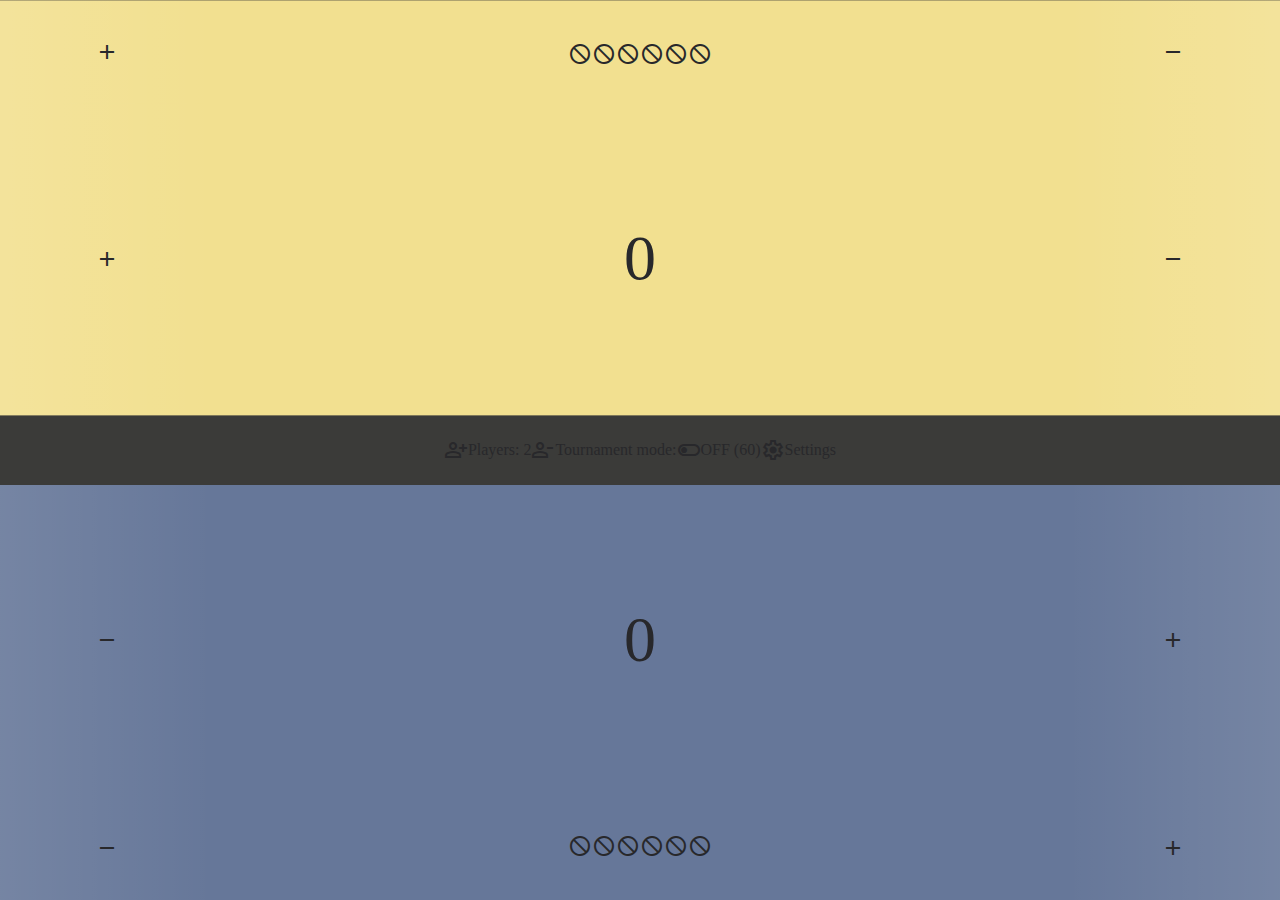
==== index.html @ 219f63d1 "Add files via upload" ====
<!DOCTYPE html>
<html>
<head>
  <meta charset="utf-8">
  <meta name="viewport" content="width=device-width, initial-scale=1, maximum-scale=1, user-scalable=no">
  <title>Animo - Sharpen Your Sword</title>
  <link href="https://fonts.googleapis.com/css2?family=Material+Symbols+Outlined" rel="stylesheet" />
  <link href="style/style.css" rel="stylesheet" type="text/css">
  <script src="js/settings.js"></script>
</head>
<body>

<div class="scoreboard">
  <!-- PLAYER 1 -->
  <div class="playercard p1 duo">
    <div class="carddata controls del" id="p1_delVpoints" onClick="delVpoints('p1');"><span class="material-symbols-outlined">remove</span></div>
    <div class="carddata vpoints" id="p1_vpoints">0</div>
    <div class="carddata controls add" id="p1_addVpoints" onClick="addVpoints('p1');"><span class="material-symbols-outlined">add</span></div>
    <div class="carddata controls del" id="p1_delSinnies" onClick="delSinnies('p1');"><span class="material-symbols-outlined">remove</span></div>
    <div class="carddata sinnies" id="p1_sinnies">
      <span id="p1_sinnie1"><span class="material-symbols-outlined">block</span></span>
      <span id="p1_sinnie2"><span class="material-symbols-outlined">block</span></span>
      <span id="p1_sinnie3"><span class="material-symbols-outlined">block</span></span>
      <span id="p1_sinnie4"><span class="material-symbols-outlined">block</span></span>
      <span id="p1_sinnie5"><span class="material-symbols-outlined">block</span></span>
      <span id="p1_sinnie6"><span class="material-symbols-outlined">block</span></span>
    </div>
    <div class="carddata controls add" id="p1_addSinnies" onClick="addSinnies('p1');"><span class="material-symbols-outlined">add</span></div>
  </div>
  <!-- PLAYER 2 -->
  <div class="playercard p2 duo">
    <div class="carddata controls del" id="p2_delVpoints" onClick="delVpoints('p2');"><span class="material-symbols-outlined">remove</span></div>
    <div class="carddata vpoints" id="p2_vpoints">0</div>
    <div class="carddata controls add" id="p2_addVpoints" onClick="addVpoints('p2');"><span class="material-symbols-outlined">add</span></div>
    <div class="carddata controls del" id="p2_delSinnies" onClick="delSinnies('p2');"><span class="material-symbols-outlined">remove</span></div>
    <div class="carddata sinnies" id="p2_sinnies">
      <span id="p2_sinnie1"><span class="material-symbols-outlined">block</span></span>
      <span id="p2_sinnie2"><span class="material-symbols-outlined">block</span></span>
      <span id="p2_sinnie3"><span class="material-symbols-outlined">block</span></span>
      <span id="p2_sinnie4"><span class="material-symbols-outlined">block</span></span>
      <span id="p2_sinnie5"><span class="material-symbols-outlined">block</span></span>
      <span id="p2_sinnie6"><span class="material-symbols-outlined">block</span></span>
    </div>
    <div class="carddata controls add" id="p2_addSinnies" onClick="addSinnies('p2');"><span class="material-symbols-outlined">add</span></div>
  </div>
  <!-- PLAYER 3 -->
  <div class="playercard p3 duo">Player 3</div>
  <!-- PLAYER 4 -->
  <div class="playercard p4 duo">Player 4</div>
  
  <div class="hotbar duo">
    <span class="material-symbols-outlined">person_add</span>
    <span>Players: 2</span>
    <span class="material-symbols-outlined">person_remove</span>
    <span>Tournament mode:</span>
    <span class="material-symbols-outlined" id="tournamentMode" onClick="toggleTournamentMode();">toggle_off</span><span id="tournamentModeStatus">OFF (60)</span>
    <span class="material-symbols-outlined">settings</span> Settings
  </div>

</div>

</body>
</html>
---- style/style.css ----
:root {
  --color-faith: #667799;
  --color-hope: #f2e090;
  --color-love: #dd7788;
  --color-spirit: #7a9460;
}

body {
	background: #3b3b39;
	color: #28282b;
  padding: 0px;
  margin: 0px;
}

.scoreboard {
  height: 100dvh;
  width: 100dvw;
  display: grid;
  grid-template-rows: repeat(13, 1fr);
  grid-template-columns: 1fr 1fr;
}

.playercard {
  display: grid;
  grid-template-rows: 3fr 1fr;
  grid-template-columns: 1fr 4fr 1fr;
}

.playercard.p1 { background-color: var(--color-faith); }
.playercard.p2 { background-color: var(--color-hope); }
.playercard.p3 { background-color: var(--color-love); }
.playercard.p4 { background-color: var(--color-spirit); }

.carddata, .hotbar {
  display: flex;
  align-items: center;
  justify-content: center;
  text-align: center;
  -webkit-user-select: none; /* Safari */
  -ms-user-select: none; /* IE 10 and IE 11 */
  user-select: none; /* Standard syntax */
}

.vpoints {
  font-size: 4em;
}

.controls.add {
  background-image: linear-gradient(to right, rgba(255,255,255,0), rgba(255,255,255,0.1));
}

.controls.del {
  background-image: linear-gradient(to left, rgba(255,255,255,0), rgba(255,255,255,0.1));
}

/* SOLO */
.playercard.p1.solo {
  grid-area: 2 / 1 / 14 / 3;
  transform: rotate(0deg);
}

.playercard.p2.solo, .playercard.p3.solo, .playercard.p4.solo {
  display: none;
}

.hotbar.solo {
  grid-area: 1 / 1 / 2 / 3;
}

/* DUO */
.playercard.p1.duo {
  grid-area: 8 / 1 / 14 / 3;
  transform: rotate(0deg);
}

.playercard.p2.duo {
  grid-area: 1 / 1 / 7 / 3;
  transform: rotate(180deg);
}

.playercard.p3.duo, .playercard.p4.duo {
  display: none;
}

.hotbar.duo {
  grid-area: 7 / 1 / 8 / 3;
}

/* TRIO */
.playercard.p1.trio {
  grid-area: 8 / 1 / 14 / 3;
}

.playercard.p2.trio {
  grid-area: 1 / 1 / 7 / 2;
}

.playercard.p3.trio {
  grid-area: 1 / 2 / 7 / 3;
}

.playercard.p4.trio {
  display: none;
}

.hotbar.trio {
  grid-area: 7 / 1 / 8 / 3;
}

/* QUAD */
.playercard.p1.quad {
  grid-area: 8 / 1 / 14 / 2;
}

.playercard.p2.quad {
  grid-area: 1 / 1 / 7 / 2;
}

.playercard.p3.quad {
  grid-area: 1 / 2 / 8 / 3;
}

.playercard.p4.quad {
  grid-area: 8 / 2 / 14 / 3;
}

.hotbar.quad {
  grid-area: 7 / 1 / 8 / 3;
}
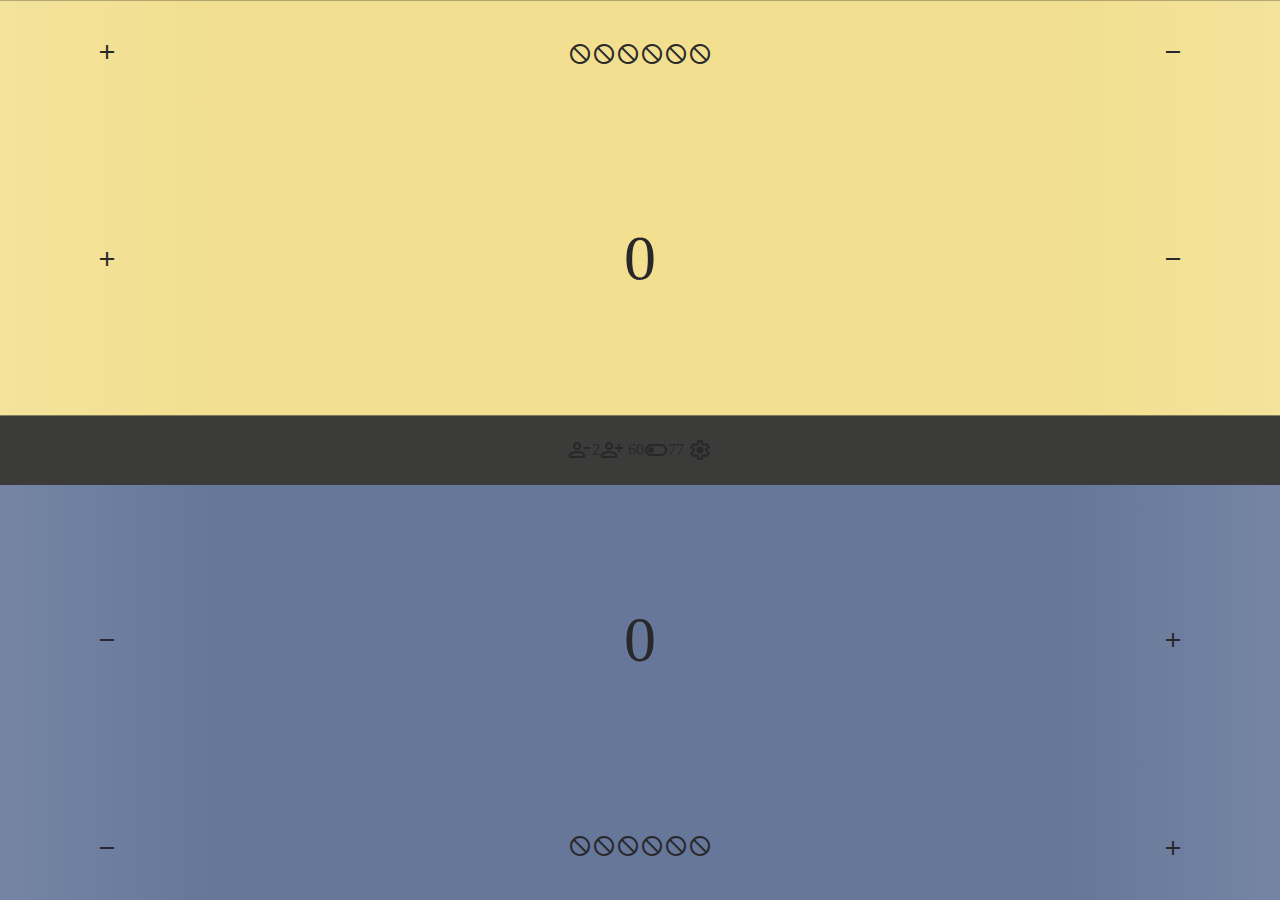
==== commit f4083646: "Added basic pop-up for victory conditions" ====
--- a/index.html
+++ b/index.html
@@ -49,12 +49,15 @@
   <div class="playercard p4 duo">Player 4</div>
   
   <div class="hotbar duo">
-    <span class="material-symbols-outlined">person_add</span>
-    <span>Players: 2</span>
-    <span class="material-symbols-outlined">person_remove</span>
-    <span>Tournament mode:</span>
-    <span class="material-symbols-outlined" id="tournamentMode" onClick="toggleTournamentMode();">toggle_off</span><span id="tournamentModeStatus">OFF (60)</span>
-    <span class="material-symbols-outlined">settings</span> Settings
+    <span class="material-symbols-outlined square" onClick="delPlayer();">person_remove</span>
+    <span class="half-square" id="player_count">2</span>
+    <span class="material-symbols-outlined square" onClick="addPlayer();">person_add</span>
+    <span class="half-square">&nbsp;</span>
+    <span class="half-square">60</span>
+    <span class="material-symbols-outlined square" id="tournamentMode" onClick="toggleTournamentMode();">toggle_off</span>
+    <span class="half-square">77</span>
+    <span class="half-square">&nbsp;</span>
+    <span class="material-symbols-outlined square">settings</span>
   </div>
 
 </div>
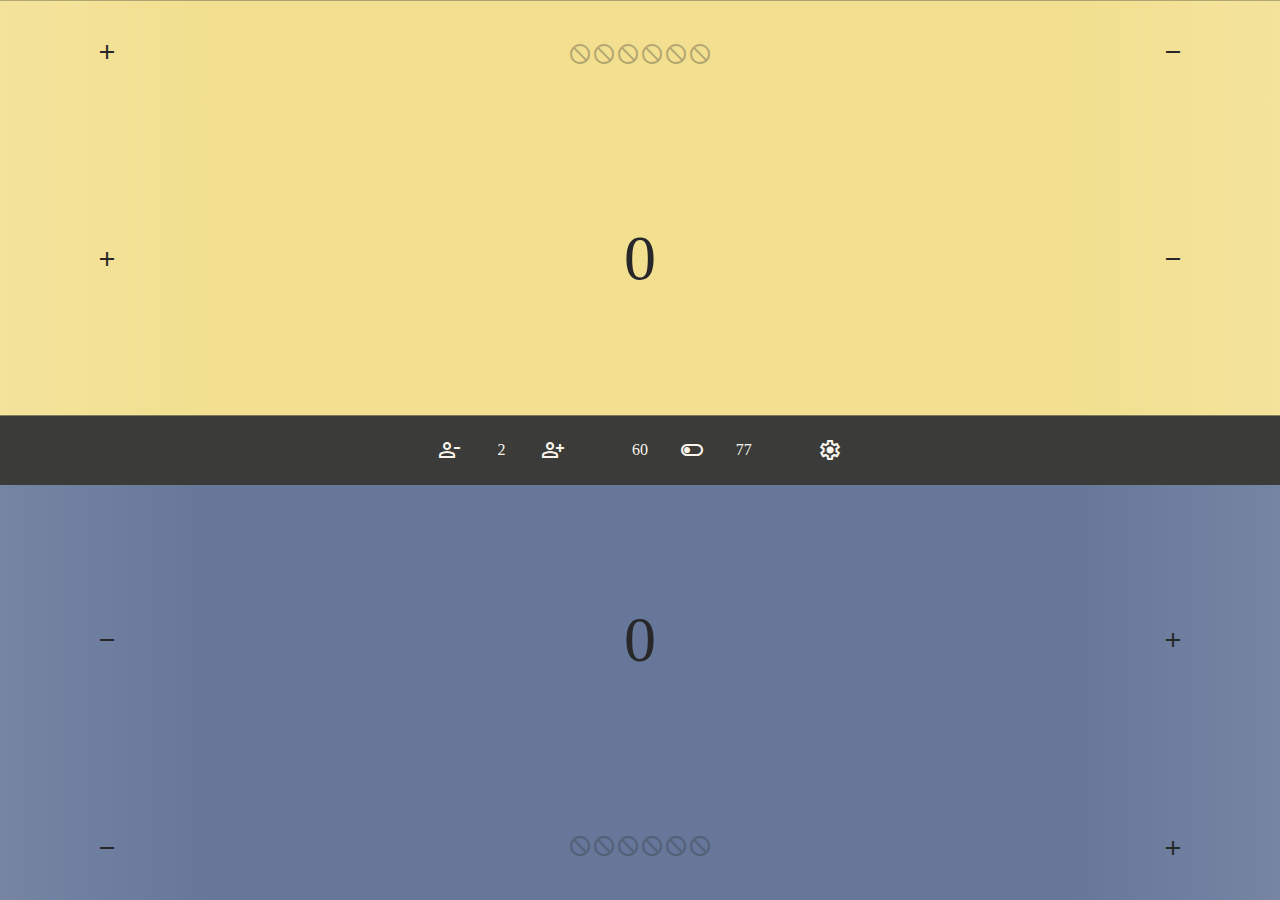
==== commit aaa9dc2f: "Minor UI changes" ====
--- a/index.html
+++ b/index.html
@@ -10,7 +10,7 @@
 </head>
 <body>
 
-<div class="scoreboard">
+<div class="scoreboard" id="scoreboard">
   <!-- PLAYER 1 -->
   <div class="playercard p1 duo">
     <div class="carddata controls del" id="p1_delVpoints" onClick="delVpoints('p1');"><span class="material-symbols-outlined">remove</span></div>
@@ -57,9 +57,33 @@
     <span class="material-symbols-outlined square" id="tournamentMode" onClick="toggleTournamentMode();">toggle_off</span>
     <span class="half-square">77</span>
     <span class="half-square">&nbsp;</span>
-    <span class="material-symbols-outlined square">settings</span>
+    <span class="material-symbols-outlined square" onClick="showSettings();">settings</span>
   </div>
+</div><!-- </scoreboard> -->
 
+<div class="settings" id="settings">
+  <div class="playersettings p1">Player 1<br />
+    <input type="checkbox" id="p1_ellie" name="p1_ellie" value=1>
+    <label for="p1_ellie">My Truth Seeker is Ellie</label>
+  </div>
+  <div class="playersettings p2">Player 2<br />
+    <input type="checkbox" id="p2_ellie" name="p2_ellie" value=1>
+    <label for="p2_ellie">My Truth Seeker is Ellie</label>
+  </div>
+  <div class="playersettings p3">Player 3<br />
+    <input type="checkbox" id="p3_ellie" name="p3_ellie" value=1>
+    <label for="p3_ellie">My Truth Seeker is Ellie</label>
+  </div>
+  <div class="playersettings p4">Player 4<br />
+    <input type="checkbox" id="p4_ellie" name="p4_ellie" value=1>
+    <label for="p4_ellie">My Truth Seeker is Ellie</label>
+  </div>
+  <div class="settingsbar" onClick="hideSettings();">
+    CLOSE SETTINGS
+  </div>
+  <div class="closeicon" onClick="hideSettings();">
+    <span class="material-symbols-outlined">close</span>
+  </div>
 </div>
 
 </body>
--- a/style/style.css
+++ b/style/style.css
@@ -3,10 +3,12 @@
   --color-hope: #f2e090;
   --color-love: #dd7788;
   --color-spirit: #7a9460;
+  --color-dark: #3b3b39;
+  --color-light: #F9F5EC;
 }
 
 body {
-	background: #3b3b39;
+	background: var(--color-dark);
 	color: #28282b;
   padding: 0px;
   margin: 0px;
@@ -26,10 +28,10 @@
   grid-template-columns: 1fr 4fr 1fr;
 }
 
-.playercard.p1 { background-color: var(--color-faith); }
-.playercard.p2 { background-color: var(--color-hope); }
-.playercard.p3 { background-color: var(--color-love); }
-.playercard.p4 { background-color: var(--color-spirit); }
+.p1 { background-color: var(--color-faith); }
+.p2 { background-color: var(--color-hope); }
+.p3 { background-color: var(--color-love); }
+.p4 { background-color: var(--color-spirit); }
 
 .carddata, .hotbar {
   display: flex;
@@ -39,6 +41,12 @@
   -webkit-user-select: none; /* Safari */
   -ms-user-select: none; /* IE 10 and IE 11 */
   user-select: none; /* Standard syntax */
+}
+
+.closeicon {
+  position: absolute;
+  top: 10px;
+  right: 10px;
 }
 
 .vpoints {
@@ -51,6 +59,55 @@
 
 .controls.del {
   background-image: linear-gradient(to left, rgba(255,255,255,0), rgba(255,255,255,0.1));
+}
+
+.hotbar {
+  color: #F9F5EC;
+}
+
+.square {
+  height: 100%;
+  aspect-ratio: 1 / 1;
+  align-content: center;
+  justify-content: center;
+}
+
+.half-square {
+  height: 100%;
+  aspect-ratio: 1 / 2;
+  align-content: center;
+  justify-content: center;
+}
+
+.settings {
+  display: none;
+  position: absolute;
+  top: 0px;
+  left: 0px;
+  width: 100dvw;
+  height: 100dvh;
+  background-color: var(--color-dark);
+  color: var(--color-light);
+  overflow: auto;
+}
+
+.settingsbar {
+  width: 100%;
+  height: 8dvh;
+  align-content: center;
+  justify-content: center;
+  text-align: center;
+}
+
+.playersettings {
+  width: 100%;
+  height: 23dvh;
+  font-size: 1.5em;
+  color: var(--color-dark);
+}
+
+.sinnies > span {
+  opacity: 0.3;
 }
 
 /* SOLO */
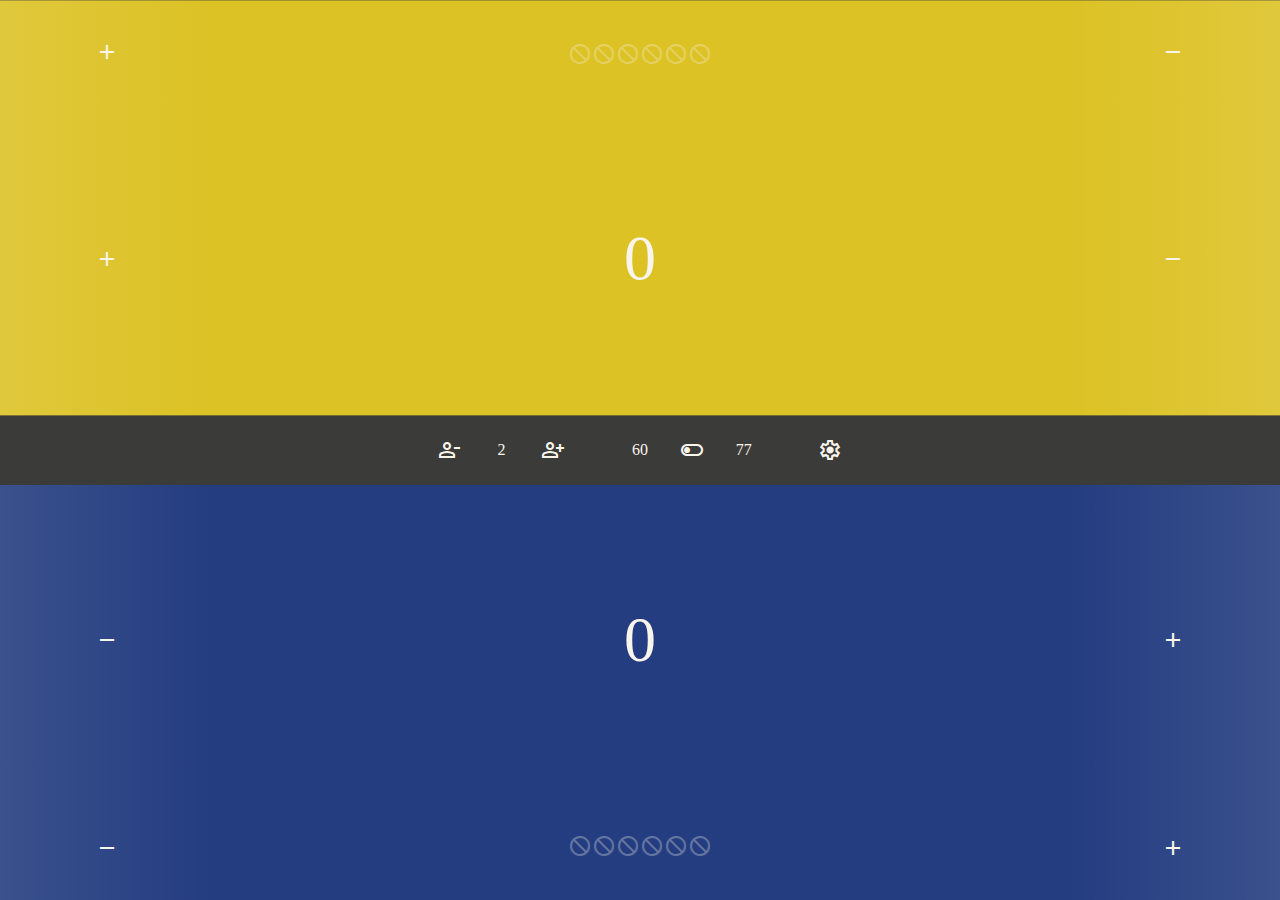
==== commit c8e9b612: "Added color changer in settings" ====
--- a/index.html
+++ b/index.html
@@ -64,19 +64,39 @@
 <div class="settings" id="settings">
   <div class="playersettings p1">Player 1<br />
     <input type="checkbox" id="p1_ellie" name="p1_ellie" value=1>
-    <label for="p1_ellie">My Truth Seeker is Ellie</label>
+    <label for="p1_ellie">My Truth Seeker is Ellie</label><br />
+    <input type="button" class="square color-faith" onClick="playerColor('p1', 'faith');" />
+    <input type="button" class="square color-hope" onClick="playerColor('p1', 'hope');" />
+    <input type="button" class="square color-love" onClick="playerColor('p1', 'love');" />
+    <input type="button" class="square color-spirit" onClick="playerColor('p1', 'spirit');" />
+    <input type="button" class="square color-universal" onClick="playerColor('p1', 'universal');" />
   </div>
   <div class="playersettings p2">Player 2<br />
     <input type="checkbox" id="p2_ellie" name="p2_ellie" value=1>
-    <label for="p2_ellie">My Truth Seeker is Ellie</label>
+    <label for="p2_ellie">My Truth Seeker is Ellie</label><br />
+    <input type="button" class="square color-faith" onClick="playerColor('p2', 'faith');" />
+    <input type="button" class="square color-hope" onClick="playerColor('p2', 'hope');" />
+    <input type="button" class="square color-love" onClick="playerColor('p2', 'love');" />
+    <input type="button" class="square color-spirit" onClick="playerColor('p2', 'spirit');" />
+    <input type="button" class="square color-universal" onClick="playerColor('p2', 'universal');" />
   </div>
   <div class="playersettings p3">Player 3<br />
     <input type="checkbox" id="p3_ellie" name="p3_ellie" value=1>
-    <label for="p3_ellie">My Truth Seeker is Ellie</label>
+    <label for="p3_ellie">My Truth Seeker is Ellie</label><br />
+    <input type="button" class="square color-faith" onClick="playerColor('p3', 'faith');" />
+    <input type="button" class="square color-hope" onClick="playerColor('p3', 'hope');" />
+    <input type="button" class="square color-love" onClick="playerColor('p3', 'love');" />
+    <input type="button" class="square color-spirit" onClick="playerColor('p3', 'spirit');" />
+    <input type="button" class="square color-universal" onClick="playerColor('p3', 'universal');" />
   </div>
   <div class="playersettings p4">Player 4<br />
     <input type="checkbox" id="p4_ellie" name="p4_ellie" value=1>
-    <label for="p4_ellie">My Truth Seeker is Ellie</label>
+    <label for="p4_ellie">My Truth Seeker is Ellie</label><br />
+    <input type="button" class="square color-faith" onClick="playerColor('p4', 'faith');" />
+    <input type="button" class="square color-hope" onClick="playerColor('p4', 'hope');" />
+    <input type="button" class="square color-love" onClick="playerColor('p4', 'love');" />
+    <input type="button" class="square color-spirit" onClick="playerColor('p4', 'spirit');" />
+    <input type="button" class="square color-universal" onClick="playerColor('p4', 'universal');" />
   </div>
   <div class="settingsbar" onClick="hideSettings();">
     CLOSE SETTINGS
--- a/style/style.css
+++ b/style/style.css
@@ -3,13 +3,22 @@
   --color-hope: #f2e090;
   --color-love: #dd7788;
   --color-spirit: #7a9460;
-  --color-dark: #3b3b39;
-  --color-light: #F9F5EC;
+  --dark: #3b3b39;
+  --light: #F9F5EC;
+  --faith: #243d80;
+  --hope: #dcc225;
+  --love: #c92028;
+  --spirit: #2ca46f;
+  --universal: #a12d92;
+  --p1: var(--faith);
+  --p2: var(--hope);
+  --p3: var(--love);
+  --p4: var(--spirit);
 }
 
 body {
-	background: var(--color-dark);
-	color: #28282b;
+	background: var(--dark);
+	color: var(--light); /*#28282b;*/
   padding: 0px;
   margin: 0px;
 }
@@ -28,10 +37,10 @@
   grid-template-columns: 1fr 4fr 1fr;
 }
 
-.p1 { background-color: var(--color-faith); }
-.p2 { background-color: var(--color-hope); }
-.p3 { background-color: var(--color-love); }
-.p4 { background-color: var(--color-spirit); }
+.p1 { background-color: var(--p1); color: var(--light); }
+.p2 { background-color: var(--p2); color: var(--light); }
+.p3 { background-color: var(--p3); color: var(--light); }
+.p4 { background-color: var(--p4); color: var(--light); }
 
 .carddata, .hotbar {
   display: flex;
@@ -86,8 +95,8 @@
   left: 0px;
   width: 100dvw;
   height: 100dvh;
-  background-color: var(--color-dark);
-  color: var(--color-light);
+  background-color: var(--dark);
+  color: var(--light);
   overflow: auto;
 }
 
@@ -103,8 +112,18 @@
   width: 100%;
   height: 23dvh;
   font-size: 1.5em;
-  color: var(--color-dark);
-}
+}
+
+.playersettings > .square {
+  margin-left: 5px;
+  height: 5dvh;
+}
+
+.color-faith { background-color: var(--faith); }
+.color-hope { background-color: var(--hope); }
+.color-love { background-color: var(--love); }
+.color-spirit { background-color: var(--spirit); }
+.color-universal { background-color: var(--universal); }
 
 .sinnies > span {
   opacity: 0.3;
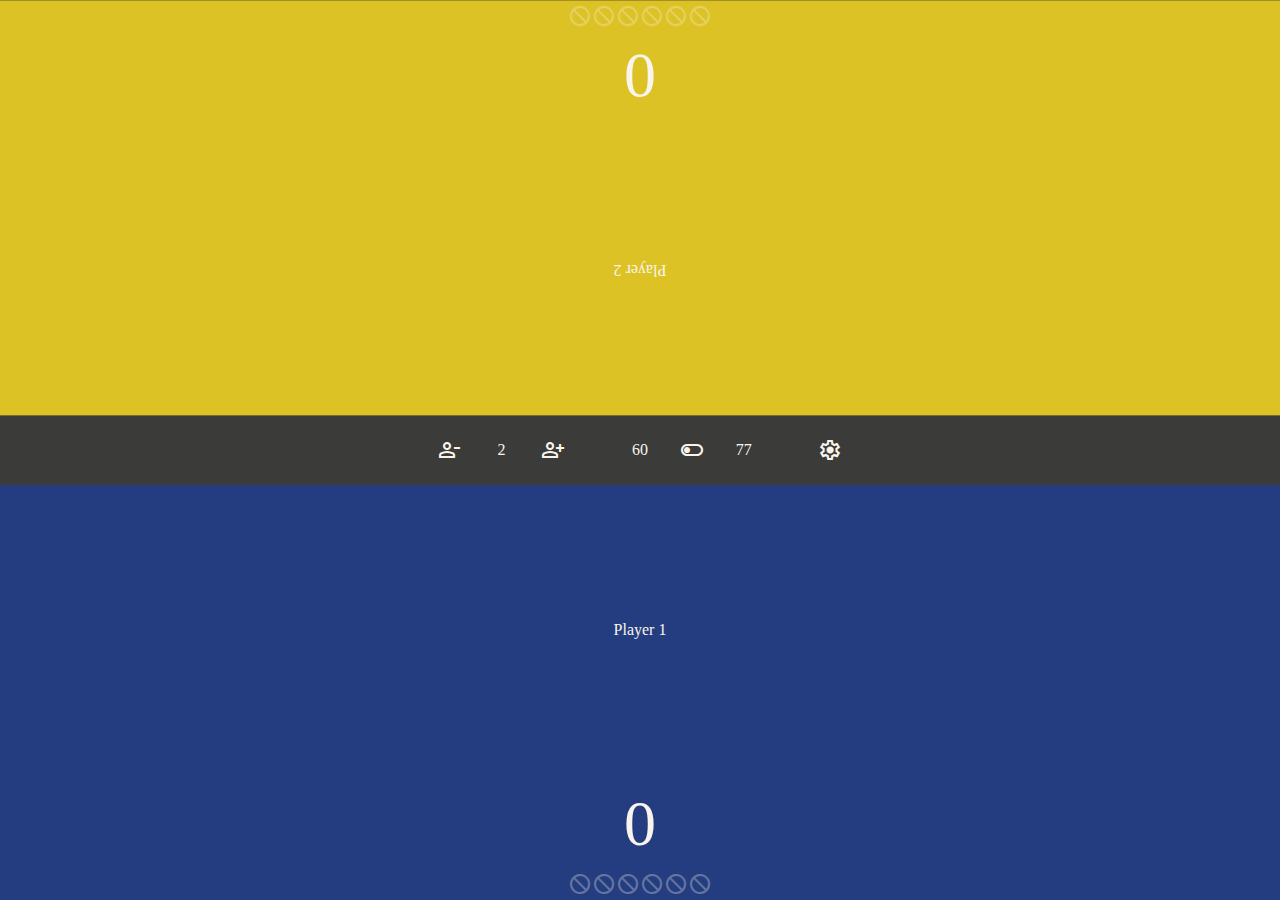
==== commit 020660e3: "Added support for Wake Lock" ====
--- a/index.html
+++ b/index.html
@@ -8,15 +8,16 @@
   <link href="style/style.css" rel="stylesheet" type="text/css">
   <script src="js/settings.js"></script>
 </head>
-<body>
+<body onLoad="requestWakeLock();">
 
 <div class="scoreboard" id="scoreboard">
   <!-- PLAYER 1 -->
-  <div class="playercard p1 duo">
-    <div class="carddata controls del" id="p1_delVpoints" onClick="delVpoints('p1');"><span class="material-symbols-outlined">remove</span></div>
+  <div class="playercard p1 duo" id="p1_card">
+    <div class="carddata controls" onClick="delVpoints('p1');">&nbsp;</div><div class="carddata" id="p1_name">Player 1</div><div class="carddata controls" onClick="addVpoints('p1');">&nbsp;</div>
+    <div class="carddata controls" id="p1_delVpoints" onClick="delVpoints('p1');">&nbsp;</div>
     <div class="carddata vpoints" id="p1_vpoints">0</div>
-    <div class="carddata controls add" id="p1_addVpoints" onClick="addVpoints('p1');"><span class="material-symbols-outlined">add</span></div>
-    <div class="carddata controls del" id="p1_delSinnies" onClick="delSinnies('p1');"><span class="material-symbols-outlined">remove</span></div>
+    <div class="carddata controls" id="p1_addVpoints" onClick="addVpoints('p1');">&nbsp;</div>
+    <div class="carddata controls" id="p1_delSinnies" onClick="delSinnies('p1');">&nbsp;</div>
     <div class="carddata sinnies" id="p1_sinnies">
       <span id="p1_sinnie1"><span class="material-symbols-outlined">block</span></span>
       <span id="p1_sinnie2"><span class="material-symbols-outlined">block</span></span>
@@ -25,14 +26,15 @@
       <span id="p1_sinnie5"><span class="material-symbols-outlined">block</span></span>
       <span id="p1_sinnie6"><span class="material-symbols-outlined">block</span></span>
     </div>
-    <div class="carddata controls add" id="p1_addSinnies" onClick="addSinnies('p1');"><span class="material-symbols-outlined">add</span></div>
+    <div class="carddata controls" id="p1_addSinnies" onClick="addSinnies('p1');">&nbsp;</div>
   </div>
   <!-- PLAYER 2 -->
-  <div class="playercard p2 duo">
-    <div class="carddata controls del" id="p2_delVpoints" onClick="delVpoints('p2');"><span class="material-symbols-outlined">remove</span></div>
+  <div class="playercard p2 duo" id="p2_card">
+    <div class="carddata controls">&nbsp;</div><div class="carddata" id="p2_name">Player 2</div><div class="carddata controls">&nbsp;</div>
+    <div class="carddata controls" id="p2_delVpoints" onClick="delVpoints('p2');">&nbsp;</div>
     <div class="carddata vpoints" id="p2_vpoints">0</div>
-    <div class="carddata controls add" id="p2_addVpoints" onClick="addVpoints('p2');"><span class="material-symbols-outlined">add</span></div>
-    <div class="carddata controls del" id="p2_delSinnies" onClick="delSinnies('p2');"><span class="material-symbols-outlined">remove</span></div>
+    <div class="carddata controls" id="p2_addVpoints" onClick="addVpoints('p2');">&nbsp;</div>
+    <div class="carddata controls" id="p2_delSinnies" onClick="delSinnies('p2');">&nbsp;</div>
     <div class="carddata sinnies" id="p2_sinnies">
       <span id="p2_sinnie1"><span class="material-symbols-outlined">block</span></span>
       <span id="p2_sinnie2"><span class="material-symbols-outlined">block</span></span>
@@ -41,14 +43,54 @@
       <span id="p2_sinnie5"><span class="material-symbols-outlined">block</span></span>
       <span id="p2_sinnie6"><span class="material-symbols-outlined">block</span></span>
     </div>
-    <div class="carddata controls add" id="p2_addSinnies" onClick="addSinnies('p2');"><span class="material-symbols-outlined">add</span></div>
+    <div class="carddata controls" id="p2_addSinnies" onClick="addSinnies('p2');">&nbsp;</div>
   </div>
   <!-- PLAYER 3 -->
-  <div class="playercard p3 duo">Player 3</div>
+  <div class="playercard p3 duo" id="p3_card">
+    <div class="carddata controls" onClick="delVpoints('p3');">&nbsp;</div><div class="carddata" id="p3_name">Player 3</div><div class="carddata controls" onClick="addVpoints('p3');">&nbsp;</div>
+    <div class="carddata controls" id="p3_delVpoints" onClick="delVpoints('p3');">&nbsp;</div>
+    <div class="carddata vpoints" id="p3_vpoints">0</div>
+    <div class="carddata controls" id="p3_addVpoints" onClick="addVpoints('p3');">&nbsp;</div>
+    <div class="carddata controls" id="p3_delSinnies" onClick="delSinnies('p3');">&nbsp;</div>
+    <div class="carddata sinnies" id="p3_sinnies">
+      <span id="p3_sinnie1"><span class="material-symbols-outlined">block</span></span>
+      <span id="p3_sinnie2"><span class="material-symbols-outlined">block</span></span>
+      <span id="p3_sinnie3"><span class="material-symbols-outlined">block</span></span>
+      <span id="p3_sinnie4"><span class="material-symbols-outlined">block</span></span>
+      <span id="p3_sinnie5"><span class="material-symbols-outlined">block</span></span>
+      <span id="p3_sinnie6"><span class="material-symbols-outlined">block</span></span>
+    </div>
+    <div class="carddata controls" id="p3_addSinnies" onClick="addSinnies('p3');">&nbsp;</div>
+  </div>
   <!-- PLAYER 4 -->
-  <div class="playercard p4 duo">Player 4</div>
+  <div class="playercard p4 duo" id="p4_card">
+    <div class="carddata controls" onClick="delVpoints('p4');">&nbsp;</div><div class="carddata" id="p4_name">Player 4</div><div class="carddata controls" onClick="addVpoints('p4');">&nbsp;</div>
+    <div class="carddata controls" id="p4_delVpoints" onClick="delVpoints('p4');">&nbsp;</div>
+    <div class="carddata vpoints" id="p4_vpoints">0</div>
+    <div class="carddata controls" id="p4_addVpoints" onClick="addVpoints('p4');">&nbsp;</div>
+    <div class="carddata controls" id="p4_delSinnies" onClick="delSinnies('p4');">&nbsp;</div>
+    <div class="carddata sinnies" id="p4_sinnies">
+      <span id="p4_sinnie1"><span class="material-symbols-outlined">block</span></span>
+      <span id="p4_sinnie2"><span class="material-symbols-outlined">block</span></span>
+      <span id="p4_sinnie3"><span class="material-symbols-outlined">block</span></span>
+      <span id="p4_sinnie4"><span class="material-symbols-outlined">block</span></span>
+      <span id="p4_sinnie5"><span class="material-symbols-outlined">block</span></span>
+      <span id="p4_sinnie6"><span class="material-symbols-outlined">block</span></span>
+    </div>
+    <div class="carddata controls" id="p4_addSinnies" onClick="addSinnies('p4');">&nbsp;</div>
+  </div>
+  <!-- Solo Campaign -->
+  <div class="playercard p0 duo" id="p0_card">
+    <div class="carddata controls" onClick="delVpoints('p0');">&nbsp;</div><div class="carddata sinnies" id="p2_name"><span>Search My Heart</span></div><div class="carddata controls" onClick="addVpoints('p0');">&nbsp;</div>
+    <div class="carddata controls" id="p0_delVpoints" onClick="delVpoints('p0');">&nbsp;</div>
+    <div class="carddata vpoints" id="p0_vpoints">0</div>
+    <div class="carddata controls" id="p0_addVpoints" onClick="addVpoints('p0');">&nbsp;</div>
+    <div class="carddata controls" id="p0_delSinnies" onClick="delVpoints('p0');"> &nbsp; </div>
+    <div class="carddata sinnies" id="p0_sinnies"><span>Solo Campaign</span></div>
+    <div class="carddata controls" id="p0_addSinnies" onClick="addVpoints('p0');"> &nbsp; </div>
+  </div>
   
-  <div class="hotbar duo">
+  <div class="hotbar duo" id="hotbar">
     <span class="material-symbols-outlined square" onClick="delPlayer();">person_remove</span>
     <span class="half-square" id="player_count">2</span>
     <span class="material-symbols-outlined square" onClick="addPlayer();">person_add</span>
@@ -62,41 +104,65 @@
 </div><!-- </scoreboard> -->
 
 <div class="settings" id="settings">
-  <div class="playersettings p1">Player 1<br />
-    <input type="checkbox" id="p1_ellie" name="p1_ellie" value=1>
-    <label for="p1_ellie">My Truth Seeker is Ellie</label><br />
-    <input type="button" class="square color-faith" onClick="playerColor('p1', 'faith');" />
-    <input type="button" class="square color-hope" onClick="playerColor('p1', 'hope');" />
-    <input type="button" class="square color-love" onClick="playerColor('p1', 'love');" />
-    <input type="button" class="square color-spirit" onClick="playerColor('p1', 'spirit');" />
-    <input type="button" class="square color-universal" onClick="playerColor('p1', 'universal');" />
+  <div class="playersettings p1">
+    <div>
+      <input type="text" id="p1_editname" class="editname"><input type="button" value="Save" class="editname" onClick="saveNames();"></div>
+    <div>
+      <input type="checkbox" id="p1_ellie" name="p1_ellie" value=1>
+      <label for="p1_ellie">My Truth Seeker is Ellie</label><br />
+    </div>
+    <div>
+      <input type="button" class="square color-faith" onClick="playerColor('p1', 'faith');" />
+      <input type="button" class="square color-hope" onClick="playerColor('p1', 'hope');" />
+      <input type="button" class="square color-love" onClick="playerColor('p1', 'love');" />
+      <input type="button" class="square color-spirit" onClick="playerColor('p1', 'spirit');" />
+      <input type="button" class="square color-universal" onClick="playerColor('p1', 'universal');" />
+    </div>
   </div>
-  <div class="playersettings p2">Player 2<br />
-    <input type="checkbox" id="p2_ellie" name="p2_ellie" value=1>
-    <label for="p2_ellie">My Truth Seeker is Ellie</label><br />
-    <input type="button" class="square color-faith" onClick="playerColor('p2', 'faith');" />
-    <input type="button" class="square color-hope" onClick="playerColor('p2', 'hope');" />
-    <input type="button" class="square color-love" onClick="playerColor('p2', 'love');" />
-    <input type="button" class="square color-spirit" onClick="playerColor('p2', 'spirit');" />
-    <input type="button" class="square color-universal" onClick="playerColor('p2', 'universal');" />
+  <div class="playersettings p2">
+    <div>
+      <input type="text" id="p2_editname" class="editname"><input type="button" value="Save" class="editname" onClick="saveNames();"></div>
+    <div>
+      <input type="checkbox" id="p2_ellie" name="p2_ellie" value=1>
+      <label for="p2_ellie">My Truth Seeker is Ellie</label><br />
+    </div>
+    <div>
+      <input type="button" class="square color-faith" onClick="playerColor('p2', 'faith');" />
+      <input type="button" class="square color-hope" onClick="playerColor('p2', 'hope');" />
+      <input type="button" class="square color-love" onClick="playerColor('p2', 'love');" />
+      <input type="button" class="square color-spirit" onClick="playerColor('p2', 'spirit');" />
+      <input type="button" class="square color-universal" onClick="playerColor('p2', 'universal');" />
+    </div>
   </div>
-  <div class="playersettings p3">Player 3<br />
-    <input type="checkbox" id="p3_ellie" name="p3_ellie" value=1>
-    <label for="p3_ellie">My Truth Seeker is Ellie</label><br />
-    <input type="button" class="square color-faith" onClick="playerColor('p3', 'faith');" />
-    <input type="button" class="square color-hope" onClick="playerColor('p3', 'hope');" />
-    <input type="button" class="square color-love" onClick="playerColor('p3', 'love');" />
-    <input type="button" class="square color-spirit" onClick="playerColor('p3', 'spirit');" />
-    <input type="button" class="square color-universal" onClick="playerColor('p3', 'universal');" />
+  <div class="playersettings p3">
+    <div>
+      <input type="text" id="p3_editname" class="editname"><input type="button" value="Save" class="editname" onClick="saveNames();"></div>
+    <div>
+      <input type="checkbox" id="p3_ellie" name="p3_ellie" value=1>
+      <label for="p3_ellie">My Truth Seeker is Ellie</label><br />
+    </div>
+    <div>
+      <input type="button" class="square color-faith" onClick="playerColor('p3', 'faith');" />
+      <input type="button" class="square color-hope" onClick="playerColor('p3', 'hope');" />
+      <input type="button" class="square color-love" onClick="playerColor('p3', 'love');" />
+      <input type="button" class="square color-spirit" onClick="playerColor('p3', 'spirit');" />
+      <input type="button" class="square color-universal" onClick="playerColor('p3', 'universal');" />
+    </div>
   </div>
-  <div class="playersettings p4">Player 4<br />
-    <input type="checkbox" id="p4_ellie" name="p4_ellie" value=1>
-    <label for="p4_ellie">My Truth Seeker is Ellie</label><br />
-    <input type="button" class="square color-faith" onClick="playerColor('p4', 'faith');" />
-    <input type="button" class="square color-hope" onClick="playerColor('p4', 'hope');" />
-    <input type="button" class="square color-love" onClick="playerColor('p4', 'love');" />
-    <input type="button" class="square color-spirit" onClick="playerColor('p4', 'spirit');" />
-    <input type="button" class="square color-universal" onClick="playerColor('p4', 'universal');" />
+  <div class="playersettings p4">
+    <div>
+      <input type="text" id="p4_editname" class="editname"><input type="button" value="Save" class="editname" onClick="saveNames();"></div>
+    <div>
+      <input type="checkbox" id="p4_ellie" name="p4_ellie" value=1>
+      <label for="p4_ellie">My Truth Seeker is Ellie</label><br />
+    </div>
+    <div>
+      <input type="button" class="square color-faith" onClick="playerColor('p4', 'faith');" />
+      <input type="button" class="square color-hope" onClick="playerColor('p4', 'hope');" />
+      <input type="button" class="square color-love" onClick="playerColor('p4', 'love');" />
+      <input type="button" class="square color-spirit" onClick="playerColor('p4', 'spirit');" />
+      <input type="button" class="square color-universal" onClick="playerColor('p4', 'universal');" />
+    </div>
   </div>
   <div class="settingsbar" onClick="hideSettings();">
     CLOSE SETTINGS
--- a/style/style.css
+++ b/style/style.css
@@ -1,8 +1,4 @@
 :root {
-  --color-faith: #667799;
-  --color-hope: #f2e090;
-  --color-love: #dd7788;
-  --color-spirit: #7a9460;
   --dark: #3b3b39;
   --light: #F9F5EC;
   --faith: #243d80;
@@ -37,6 +33,7 @@
   grid-template-columns: 1fr 4fr 1fr;
 }
 
+.p0 { background-color: #110011; color: var(--light); }
 .p1 { background-color: var(--p1); color: var(--light); }
 .p2 { background-color: var(--p2); color: var(--light); }
 .p3 { background-color: var(--p3); color: var(--light); }
@@ -129,9 +126,24 @@
   opacity: 0.3;
 }
 
+.endgame {
+  grid-area: 1 / 1 / 3 / 4;
+  justify-content: center;
+  align-content: center;
+  text-align: center;
+}
+
+.p0 > .endgame {
+  transform: rotate(180deg);
+}
+
+.p0 > .vpoints, .p0 > .sinnies {
+  transform: rotate(180deg);
+}
+
 /* SOLO */
-.playercard.p1.solo {
-  grid-area: 2 / 1 / 14 / 3;
+.playercard.p1.solo, .playercard.p1.duo {
+  grid-area: 8 / 1 / 14 / 3;
   transform: rotate(0deg);
 }
 
@@ -144,17 +156,12 @@
 }
 
 /* DUO */
-.playercard.p1.duo {
-  grid-area: 8 / 1 / 14 / 3;
-  transform: rotate(0deg);
-}
-
-.playercard.p2.duo {
+.playercard.p2.duo, .playercard.p0.solo {
   grid-area: 1 / 1 / 7 / 3;
   transform: rotate(180deg);
 }
 
-.playercard.p3.duo, .playercard.p4.duo {
+.playercard.p0.duo, .playercard.p3.duo, .playercard.p4.duo {
   display: none;
 }
 
@@ -175,7 +182,7 @@
   grid-area: 1 / 2 / 7 / 3;
 }
 
-.playercard.p4.trio {
+.playercard.p0.trio, .playercard.p4.trio {
   display: none;
 }
 
@@ -184,6 +191,10 @@
 }
 
 /* QUAD */
+.playercard.p0.quad {
+  display: none;
+}
+
 .playercard.p1.quad {
   grid-area: 8 / 1 / 14 / 2;
 }
